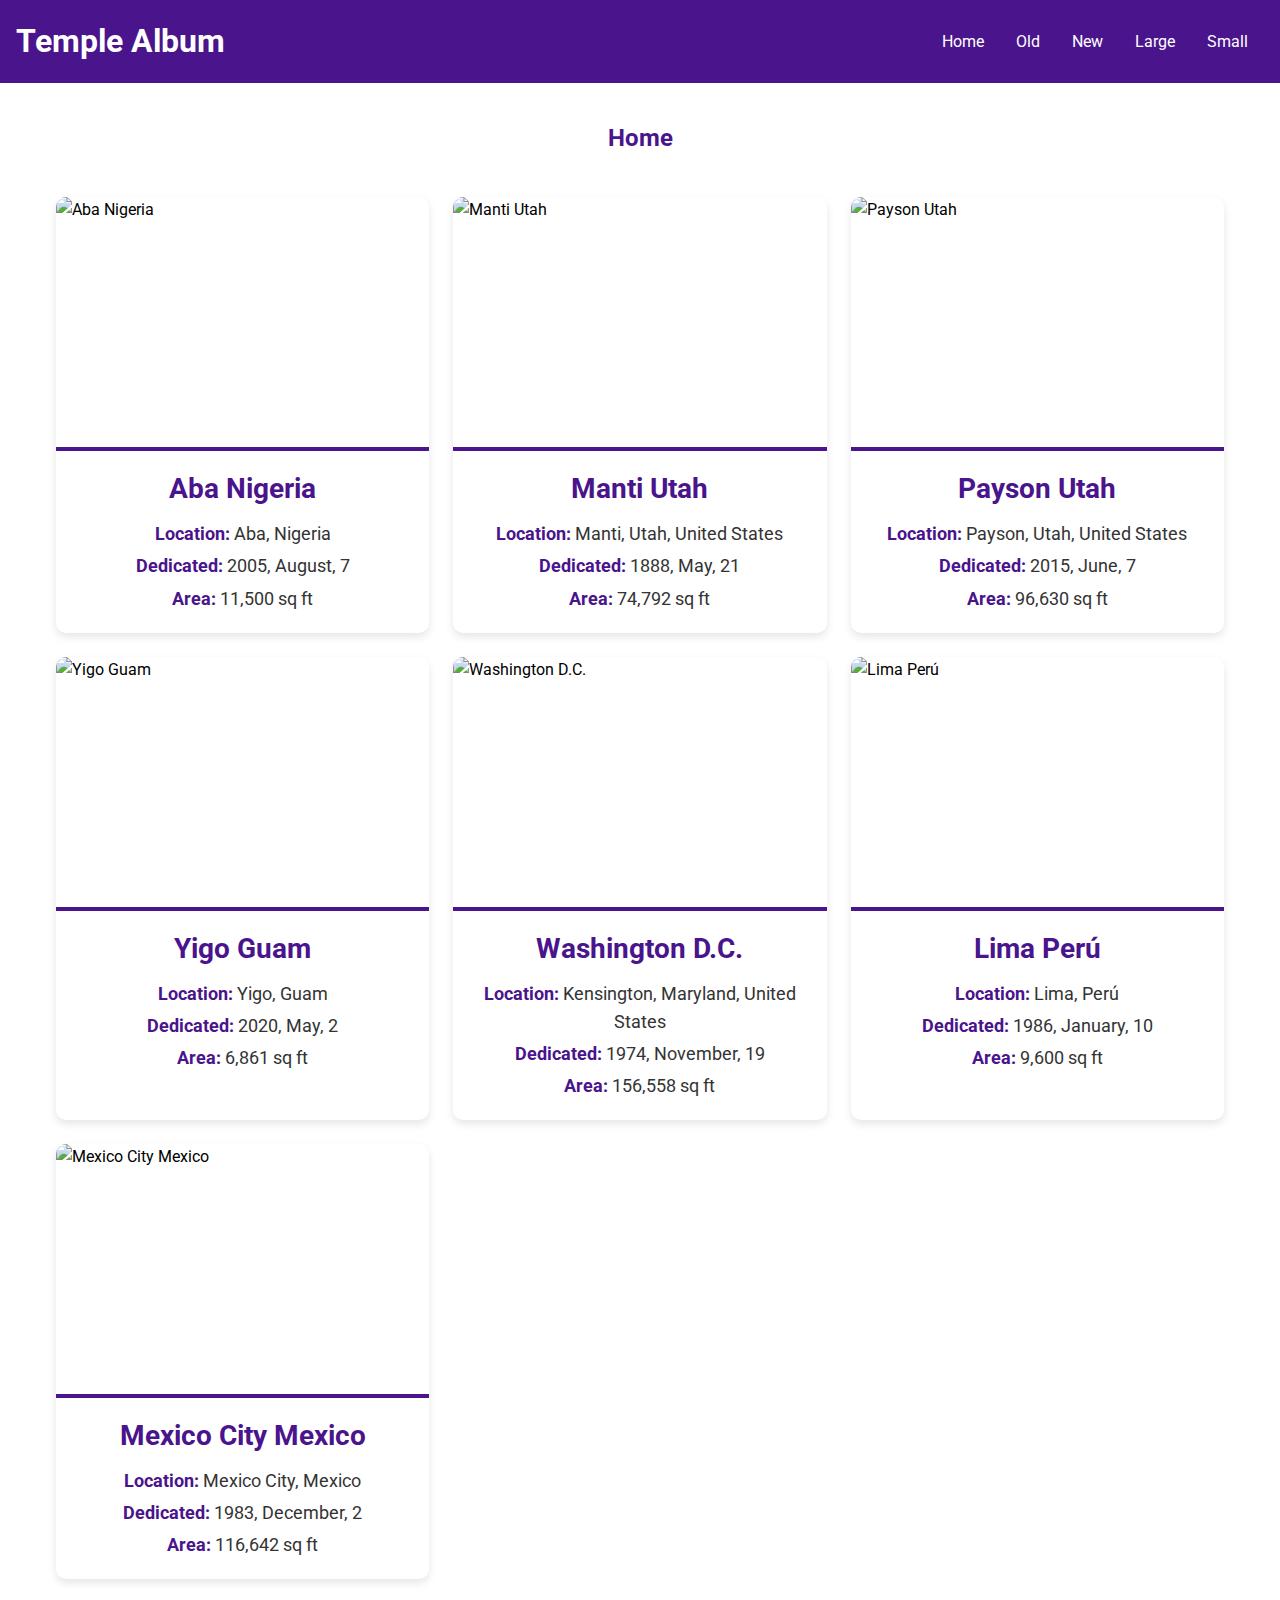
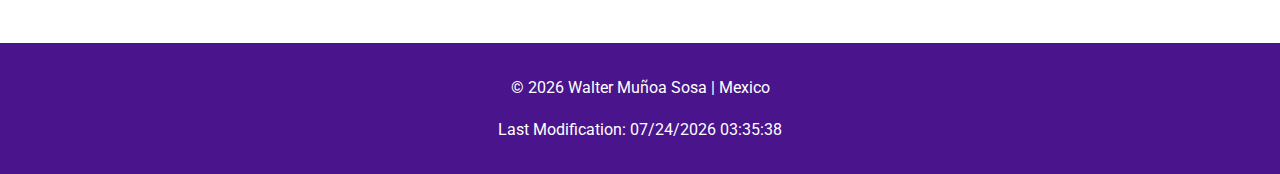
==== filtered-temples.html @ 9500059d "filtered temples" ====
<!DOCTYPE html>
<html lang="en">
<head>
    <meta charset="UTF-8">
    <meta name="description" content="This website contains an album of the temples of the Church of Jesus Christ of Latter-day Saints">
    <meta name="author" content="Walter Muñoa">
    <meta name="viewport" content="width=device-width, initial-scale=1.0">
    <title>Temple Album</title>
    <link rel="stylesheet" href="styles/filtered-temples.css">
    <link rel="stylesheet" href="styles/filtered-temples-large.css" media="screen and (min-width: 768px)">
    <link href="https://fonts.googleapis.com/css2?family=Roboto:wght@400;700&display=swap" rel="stylesheet">
    <script src="scripts/filtered-temples.js" defer></script>
</head>
<body>
    <header>
        <h1>Temple Album</h1>
        <nav>
            <button class="hamburger">&#9776;</button>
            <ul class="nav-menu">
                <li><a href="#" data-filter="all">Home</a></li>
                <li><a href="#" data-filter="old">Old</a></li>
                <li><a href="#" data-filter="new">New</a></li>
                <li><a href="#" data-filter="large">Large</a></li>
                <li><a href="#" data-filter="small">Small</a></li>
            </ul>
        </nav>
    </header>

    <main>
        <h2>Home</h2>
        <section class="temples-grid">
            <!-- Temple cards will be dynamically inserted here by JavaScript -->
        </section>
    </main>

    <footer>
        <p>&copy; <span id="year"></span> Walter Muñoa Sosa | Mexico</p>
        <p>Last Modification: <span id="lastModified"></span></p>
    </footer>
</body>
</html>
---- styles/filtered-temples.css ----
/* General Styles */
body {
    font-family: 'Roboto', sans-serif;
    margin: 0;
    padding: 0;
    box-sizing: border-box;
    line-height: 1.6;
}

header {
    background-color: #4A148C;
    color: white;
    padding: 1rem;
    display: flex;
    align-items: center;
    justify-content: space-between;
    position: relative;
}

header h1 {
    margin: 0;
    width: 100%;
}

nav {
    display: flex;
    align-items: center;
    width: 100%;
}

nav .hamburger {
    background: none;
    border: none;
    color: white;
    font-size: 2rem;
    cursor: pointer;
    display: block;
    margin-left: auto;
}

nav ul {
    list-style: none;
    margin: 0;
    padding: 0;
    display: none;
    flex-direction: column;
    background-color: #4A148C;
    position: absolute;
    top: 100%;
    left: 0;
    width: 100%;
    text-align: center;
    z-index: 1;
}

nav ul.active {
    display: flex;
}

nav ul li a {
    text-decoration: none;
    color: white;
    padding: 0.5rem;
    display: block;
    transition: background-color 0.3s;
}

nav ul li a:hover {
    background-color: #6A1B9A;
    border-radius: 5px;
}

main {
    padding: 1rem;
    max-width: 1200px;
    margin: 0 auto;
}

main h2 {
    text-align: center;
    color: #4A148C;
    margin-bottom: 1.5rem;
}

/* Temple Grid Styles */
.temples-grid {
    display: grid;
    grid-template-columns: 1fr;
    gap: 1.5rem;
    padding: 1rem;
}

.temples-grid figure {
    margin: 0;
    background-color: #fff;
    border-radius: 10px;
    box-shadow: 0 4px 8px rgba(0, 0, 0, 0.1);
    overflow: hidden;
    transition: transform 0.3s ease, box-shadow 0.3s ease;
}

.temples-grid figure:hover {
    transform: translateY(-5px);
    box-shadow: 0 8px 16px rgba(0, 0, 0, 0.2);
}

.temples-grid img {
    width: 100%;
    height: 200px;
    object-fit: cover;
    display: block;
    border-bottom: 4px solid #4A148C;
}

.temples-grid figcaption {
    padding: 1rem;
    text-align: center;
}

.temples-grid figcaption h3 {
    margin: 0 0 0.5rem 0;
    font-size: 1.5rem;
    color: #4A148C;
}

.temples-grid figcaption p {
    margin: 0.25rem 0;
    font-size: 1rem;
    color: #333;
}

.temples-grid figcaption p strong {
    color: #4A148C;
}

footer {
    background-color: #4A148C;
    color: white;
    text-align: center;
    padding: 1rem;
    margin-top: 2rem;
}
---- styles/filtered-temples-large.css ----
/* Responsive Styles */
@media (min-width: 768px) {
    body {
        height: 100vh;
    }

    nav .hamburger {
        display: none;
    }

    nav ul {
        display: flex;
        position: static;
        flex-direction: row;
        width: auto;
        background-color: transparent;
        margin-left: auto;
    }

    nav ul li a {
        padding: 0.5rem 1rem;
    }

    .temples-grid {
        grid-template-columns: repeat(3, 1fr);
    }

    .temples-grid img {
        height: 250px;
    }

    .temples-grid figcaption h3 {
        font-size: 1.75rem;
    }

    .temples-grid figcaption p {
        font-size: 1.1rem;
    }
}
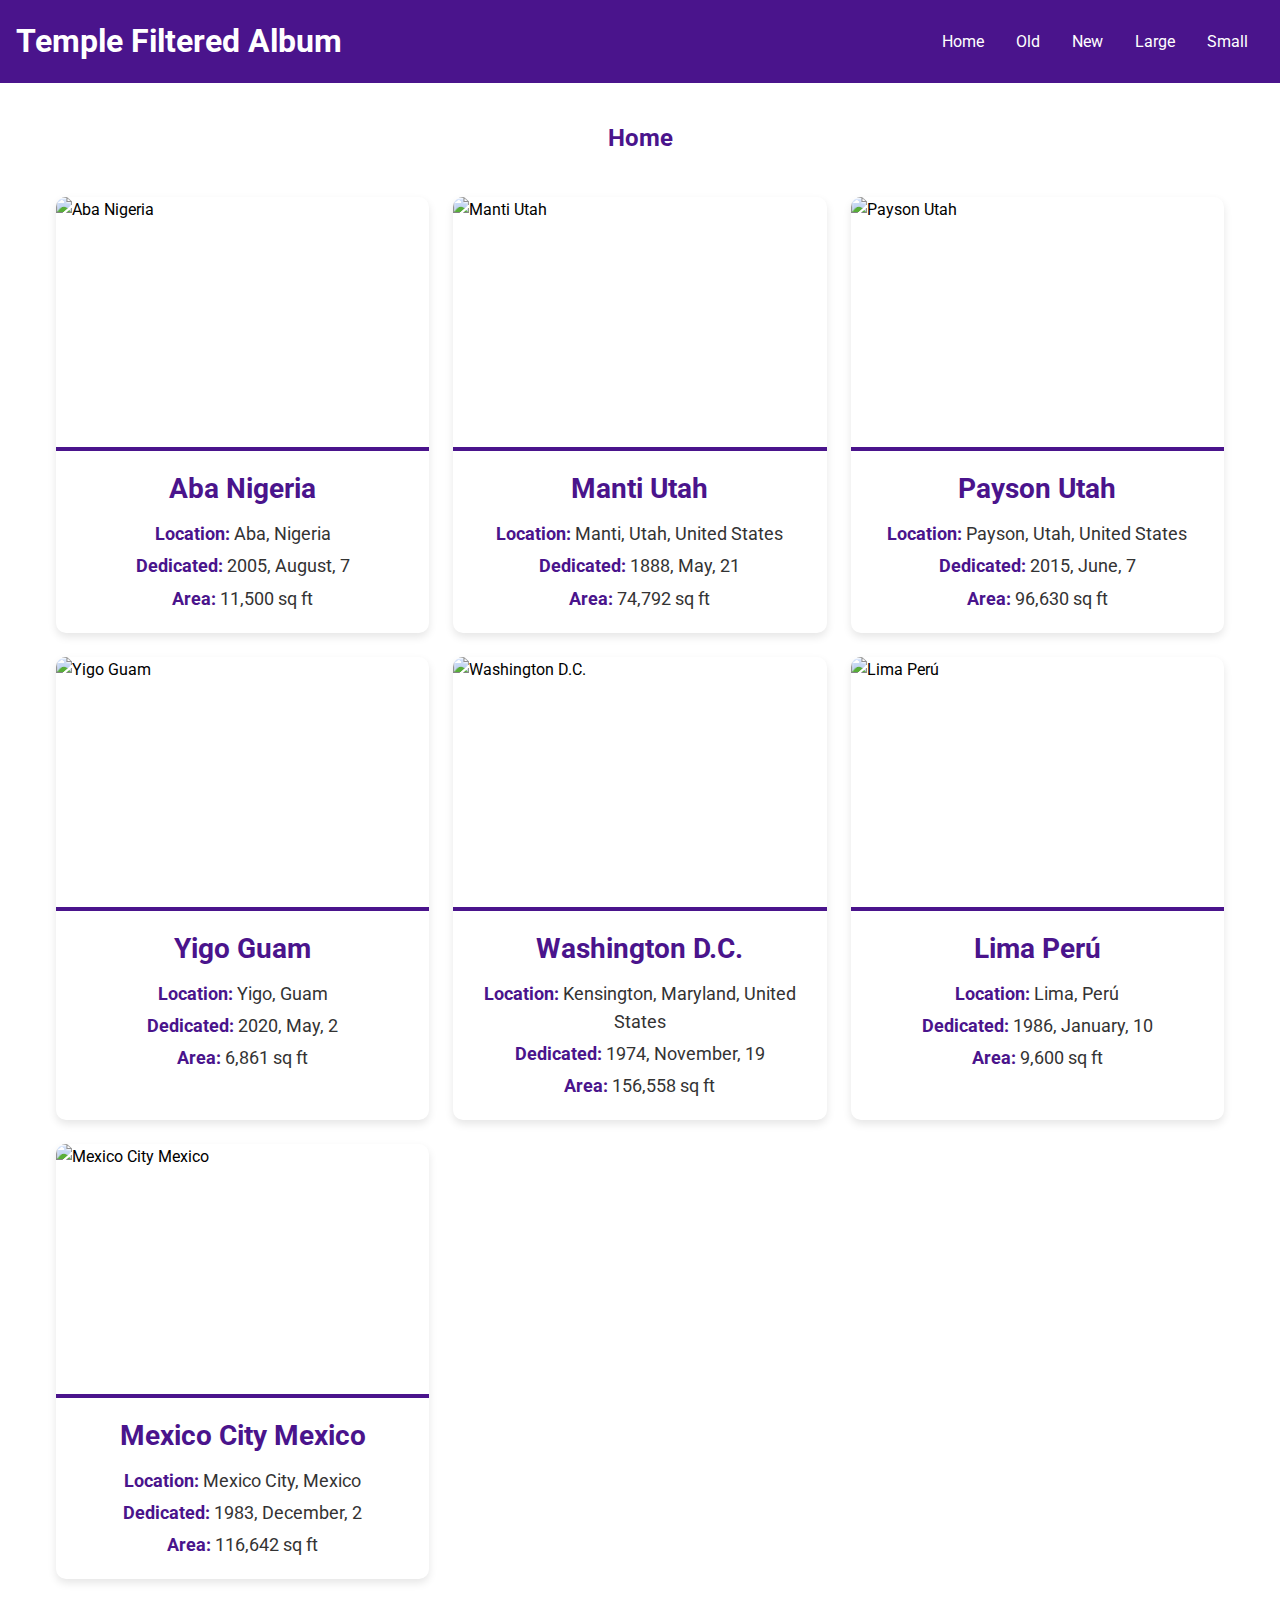
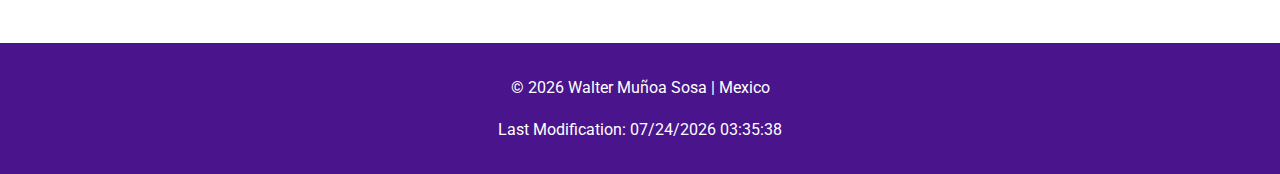
==== commit 249487b6: "google font added" ====
--- a/filtered-temples.html
+++ b/filtered-temples.html
@@ -3,17 +3,19 @@
 <head>
     <meta charset="UTF-8">
     <meta name="description" content="This website contains an album of the temples of the Church of Jesus Christ of Latter-day Saints">
-    <meta name="author" content="Walter Muñoa">
+    <meta name="author" content="Walter Muñoa Sosa">
     <meta name="viewport" content="width=device-width, initial-scale=1.0">
-    <title>Temple Album</title>
+    <title>Temple Filtered Album</title>
     <link rel="stylesheet" href="styles/filtered-temples.css">
     <link rel="stylesheet" href="styles/filtered-temples-large.css" media="screen and (min-width: 768px)">
+    <link rel="preconnect" href="https://fonts.googleapis.com">
+    <link rel="preconnect" href="https://fonts.gstatic.com" crossorigin>
     <link href="https://fonts.googleapis.com/css2?family=Roboto:wght@400;700&display=swap" rel="stylesheet">
     <script src="scripts/filtered-temples.js" defer></script>
 </head>
 <body>
     <header>
-        <h1>Temple Album</h1>
+        <h1>Temple Filtered Album</h1>
         <nav>
             <button class="hamburger">&#9776;</button>
             <ul class="nav-menu">
